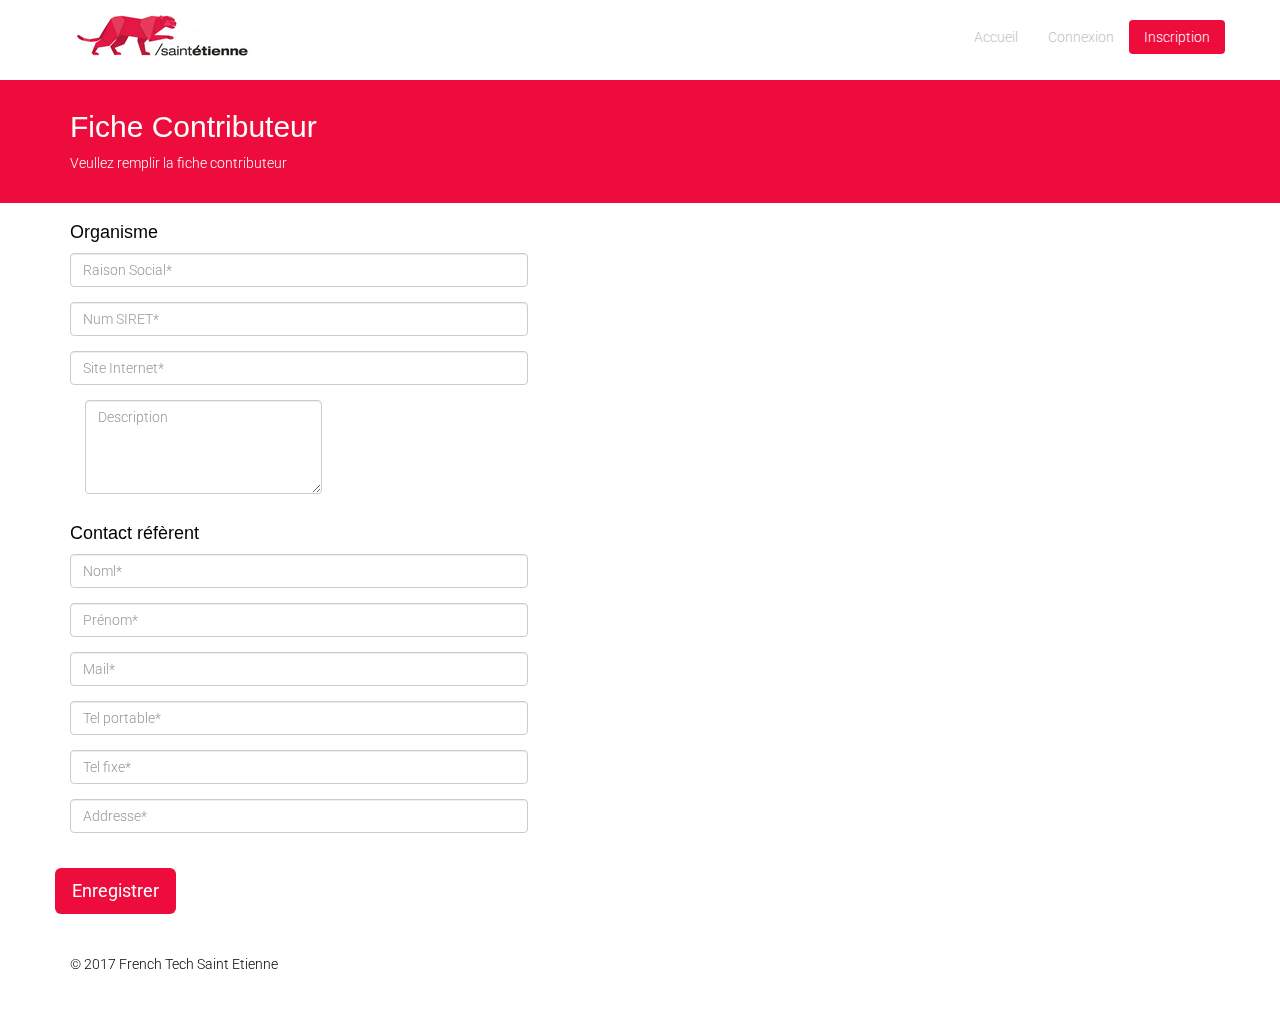
==== FicheContributeur.html @ c5b107f5 "Petite modification" ====
<!DOCTYPE html>
<html lang="fr">
<head>
    <meta charset="utf-8">
    <meta name="viewport" content="width=device-width, initial-scale=1.0">
    <meta name="description" content="">
    <meta name="author" content="">
    <title>Fiche Contributeur | Indicateurs French Tech</title>
    <link href="css/bootstrap.min.css" rel="stylesheet">
    <link href="css/font-awesome.min.css" rel="stylesheet">
    <link href="css/prettyPhoto.css" rel="stylesheet">
    <link href="css/animate.css" rel="stylesheet">
    <link href="css/main.css" rel="stylesheet">
    <!--[if lt IE 9]>
    <script src="js/html5shiv.js"></script>
    <script src="js/respond.min.js"></script>
    <![endif]-->
    <link rel="shortcut icon" href="images/ico/favicon.ico">
    <link rel="apple-touch-icon-precomposed" sizes="144x144" href="images/ico/apple-touch-icon-144-precomposed.png">
    <link rel="apple-touch-icon-precomposed" sizes="114x114" href="images/ico/apple-touch-icon-114-precomposed.png">
    <link rel="apple-touch-icon-precomposed" sizes="72x72" href="images/ico/apple-touch-icon-72-precomposed.png">
    <link rel="apple-touch-icon-precomposed" href="images/ico/apple-touch-icon-57-precomposed.png">
</head><!--/head-->
<body>
  <div class="modal fade" id="modal-login" role="dialog"><!-- modal-login-->
    <div class="modal-dialog modal-sm">
      <div class="modal-content">
        <div class="modal-header">
          <button type="button" class="close" data-dismiss="modal">&times;</button>
          <h4 class="modal-title center">Connectez-vous !</h4>
        </div>
        <div class="modal-body">
                    <form>
                        <div class="form-group">
                            <input type="email" class="form-control" id="username" name="_username"  placeholder="Adresse e-mail" required="required">
                        </div>
                        <div class="form-group">
                            <input type="password" class="form-control" id="password" name="_password" required="required" placeholder="Mot de passe">
                        </div>
                        <div class="checkbox">
                            <div class="checkbox">
                                <label><input type="checkbox"> Se souvenir de moi</label>
                            </div>
                        </div>
                        <p><a href="indexUser.html">Mot de passe oublié ?</a>
                        <input class="btn pull-right pinkFrenchTech" type="submit" id="_submit" name="_submit" value="Connexion" /></p>
                    </form>
                </div>
                <div class="modal-footer">
                    <p>Vous n'avez pas encore de compte ?</p>
                    <a  href="inscription.html">Inscrivez-vous !</a>
                </div>
            </div>
        </div>
    </div>
</div><!-- /modal-login-->

    <header class="navbar navbar-inverse navbar-fixed-top white" role="banner">
        <div class="container">
            <div class="navbar-header">
                <button type="button" class="navbar-toggle" data-toggle="collapse" data-target=".navbar-collapse">
                    <span class="sr-only">Toggle navigation</span>
                    <span class="icon-bar"></span>
                    <span class="icon-bar"></span>
                    <span class="icon-bar"></span>
                </button>
                <a class="navbar-brand" href="index.html"><img src="images/logo.png" alt="logo"></a>
            </div>
            <div class="collapse navbar-collapse">
                <ul class="nav navbar-nav navbar-right">
                  <li><a href="index.html">Accueil</a></li>
                  <li><a href="#" data-toggle="modal" data-target="#modal-login">Connexion</a></li>
                  <li class="active"><a href="inscription.html">Inscription</a></li>
                </ul>
            </div>
        </div>
    </header><!--/header-->

    <section id="title" class="pinkFrenchTech">
        <div class="container">
            <div class="row">
                <div class="col-sm-6">
                    <h2>Fiche Contributeur</h2>
                    <p>Veullez remplir la fiche contributeur</p>
                </div>
            </div>
        </div>
    </section><!--/#title-->

    <section id="contact-page" class="container">
        <div class="row">
            <div class="col-sm-12">
                <h4>Organisme</h4>
                <div class="status alert alert-success" style="display: none"></div>
                <form id="main-contact-form" class="contact-form" name="contact-form" method="post" action="sendemail.php" role="form">
                    <div class="row">
                        <div class="col-sm-5">
                            <div class="form-group">
                                <input type="text" class="form-control" required="required" placeholder="Raison Social*">
                            </div>
                            <div class="form-group">
                                <input type="text" class="form-control" required="required" placeholder="Num SIRET*">
                            </div>

                            <div class="form-group">
                                <input type="text" class="form-control" required="required" placeholder="Site Internet*">
                            </div>
                            <div class="col-sm-7">
                                <textarea name="description" id="description" required="required" class="form-control" rows="4" placeholder="Description"></textarea>
                            </div>

                            </div>

                    </div>
                </form>
            </div><!--/.col-sm-8-->



            <div class="col-sm-12">
                <h4>Contact réfèrent</h4>
                <div class="status alert alert-success" style="display: none"></div>
                <form id="main-contact-form" class="contact-form" name="contact-form" method="post" action="sendemail.php" role="form">
                    <div class="row">
                        <div class="col-sm-5">
                            <div class="form-group">
                                <input type="text" class="form-control" required="required" placeholder="Noml*">
                            </div>
                            <div class="form-group">
                                <input type="text" class="form-control" required="required" placeholder="Prénom*">
                            </div>

                            <div class="form-group">
                                <input type="text" class="form-control" required="required" placeholder="Mail*">
                            </div>
                            <div class="form-group">
                                <input type="text" class="form-control" required="required" placeholder="Tel portable*">
                            </div>
                            <div class="form-group">
                                <input type="text" class="form-control" required="required" placeholder="Tel fixe*">
                            </div>
                            <div class="form-group">
                                <input type="text" class="form-control" required="required" placeholder="Addresse*">
                            </div>

                            </div>

                    </div>
                </form>
            </div>



            <div class="form-group">
                <button type="submit" class="btn btn-lg pinkFrenchTech">Enregistrer</button>

            </div>


    <!--<section id="contact-page" class="container">
        <div class="row">
            <div class="col-sm-12">
                <h4>Vos Informations</h4>
                <div class="status alert alert-success" style="display: none"></div>
                <form id="main-contact-form" class="contact-form" name="contact-form" method="post" action="sendemail.php" role="form">
                    <div class="row">
                        <div class="col-sm-5">
                            <div class="form-group">
                                <input type="text" class="form-control" required="required" placeholder="First Name*">
                            </div>
                            <div class="form-group">
                                <input type="text" class="form-control" required="required" placeholder="Last Name*">
                            </div>
                            <div class="form-group">
                                <input type="text" class="form-control" required="required" placeholder="Email address*">
                            </div>
                            <div class="form-group">
                                <input type="text" class="form-control" required="required" placeholder="Téléphone*">
                            </div>
                            <div class="form-group">
                                <input type="text" class="form-control" required="required" placeholder="Société*">
                            </div>
                            <div class="form-group">
                                <button type="submit" class="btn btn-lg pinkFrenchTech">Envoyer</button>
                                <p class="pull-right">Vous avez déjà un compte ?</p></br>
                                <a class="pull-right" href="#" data-toggle="modal" data-target="#modal-login">connectez-vous !</a>
                            </div>
                        </div>
                        <div class="col-sm-7">
                            <textarea name="message" id="message" required="required" class="form-control" rows="8" placeholder="Message"></textarea>
                        </div>
                    </div>
                </form>
            </div><!--/.col-sm-8-->
            <!--<div class="col-sm-3">
                <h4>Our Location</h4>
                <iframe width="100%" height="215" frameborder="0" scrolling="no" marginheight="0" marginwidth="0" src="https://maps.google.com.au/maps?f=q&amp;source=s_q&amp;hl=en&amp;geocode=&amp;q=Dhaka,+Dhaka+Division,+Bangladesh&amp;aq=0&amp;oq=dhaka+ban&amp;sll=40.714353,-74.005973&amp;sspn=0.836898,1.815491&amp;ie=UTF8&amp;hq=&amp;hnear=Dhaka+Division,+Bangladesh&amp;t=m&amp;ll=24.542126,90.293884&amp;spn=0.124922,0.411301&amp;z=8&amp;output=embed"></iframe>
            </div>
        </div>
    </section><!--/#contact-page-->

    <footer id="footer" class="white">
        <div class="container">
            <div class="row">
                <div class="col-sm-6">
                    <a target="_blank" href="http://www.saint-etiennefrenchtech.fr/" title="French Tech">&copy; 2017 French Tech Saint Etienne</a>
                </div>
            </div>
        </div>
    </footer><!--/#footer-->

    <script src="js/jquery.js"></script>
    <script src="js/bootstrap.min.js"></script>
    <script src="js/jquery.prettyPhoto.js"></script>
    <script src="js/main.js"></script>
</body>
</html>
---- css/prettyPhoto.css ----
div.pp_default .pp_top,div.pp_default .pp_top .pp_middle,div.pp_default .pp_top .pp_left,div.pp_default .pp_top .pp_right,div.pp_default .pp_bottom,div.pp_default .pp_bottom .pp_left,div.pp_default .pp_bottom .pp_middle,div.pp_default .pp_bottom .pp_right{height:13px}
div.pp_default .pp_top .pp_left{background:url(../images/prettyPhoto/default/sprite.png) -78px -93px no-repeat}
div.pp_default .pp_top .pp_middle{background:url(../images/prettyPhoto/default/sprite_x.png) top left repeat-x}
div.pp_default .pp_top .pp_right{background:url(../images/prettyPhoto/default/sprite.png) -112px -93px no-repeat}
div.pp_default .pp_content .ppt{color:#f8f8f8}
div.pp_default .pp_content_container .pp_left{background:url(../images/prettyPhoto/default/sprite_y.png) -7px 0 repeat-y;padding-left:13px}
div.pp_default .pp_content_container .pp_right{background:url(../images/prettyPhoto/default/sprite_y.png) top right repeat-y;padding-right:13px}
div.pp_default .pp_next:hover{background:url(../images/prettyPhoto/default/sprite_next.png) center right no-repeat;cursor:pointer}
div.pp_default .pp_previous:hover{background:url(../images/prettyPhoto/default/sprite_prev.png) center left no-repeat;cursor:pointer}
div.pp_default .pp_expand{background:url(../images/prettyPhoto/default/sprite.png) 0 -29px no-repeat;cursor:pointer;width:28px;height:28px}
div.pp_default .pp_expand:hover{background:url(../images/prettyPhoto/default/sprite.png) 0 -56px no-repeat;cursor:pointer}
div.pp_default .pp_contract{background:url(../images/prettyPhoto/default/sprite.png) 0 -84px no-repeat;cursor:pointer;width:28px;height:28px}
div.pp_default .pp_contract:hover{background:url(../images/prettyPhoto/default/sprite.png) 0 -113px no-repeat;cursor:pointer}
div.pp_default .pp_close{width:30px;height:30px;background:url(../images/prettyPhoto/default/sprite.png) 2px 1px no-repeat;cursor:pointer}
div.pp_default .pp_gallery ul li a{background:url(../images/prettyPhoto/default/default_thumb.png) center center #f8f8f8;border:1px solid #aaa}
div.pp_default .pp_social{margin-top:7px}
div.pp_default .pp_gallery a.pp_arrow_previous,div.pp_default .pp_gallery a.pp_arrow_next{position:static;left:auto}
div.pp_default .pp_nav .pp_play,div.pp_default .pp_nav .pp_pause{background:url(../images/prettyPhoto/default/sprite.png) -51px 1px no-repeat;height:30px;width:30px}
div.pp_default .pp_nav .pp_pause{background-position:-51px -29px}
div.pp_default a.pp_arrow_previous,div.pp_default a.pp_arrow_next{background:url(../images/prettyPhoto/default/sprite.png) -31px -3px no-repeat;height:20px;width:20px;margin:4px 0 0}
div.pp_default a.pp_arrow_next{left:52px;background-position:-82px -3px}
div.pp_default .pp_content_container .pp_details{margin-top:5px}
div.pp_default .pp_nav{clear:none;height:30px;width:110px;position:relative}
div.pp_default .pp_nav .currentTextHolder{font-family:Georgia;font-style:italic;color:#999;font-size:11px;left:75px;line-height:25px;position:absolute;top:2px;margin:0;padding:0 0 0 10px}
div.pp_default .pp_close:hover,div.pp_default .pp_nav .pp_play:hover,div.pp_default .pp_nav .pp_pause:hover,div.pp_default .pp_arrow_next:hover,div.pp_default .pp_arrow_previous:hover{opacity:0.7}
div.pp_default .pp_description{font-size:11px;font-weight:700;line-height:14px;margin:5px 50px 5px 0}
div.pp_default .pp_bottom .pp_left{background:url(../images/prettyPhoto/default/sprite.png) -78px -127px no-repeat}
div.pp_default .pp_bottom .pp_middle{background:url(../images/prettyPhoto/default/sprite_x.png) bottom left repeat-x}
div.pp_default .pp_bottom .pp_right{background:url(../images/prettyPhoto/default/sprite.png) -112px -127px no-repeat}
div.pp_default .pp_loaderIcon{background:url(../images/prettyPhoto/default/loader.gif) center center no-repeat}
div.light_rounded .pp_top .pp_left{background:url(../images/prettyPhoto/light_rounded/sprite.png) -88px -53px no-repeat}
div.light_rounded .pp_top .pp_right{background:url(../images/prettyPhoto/light_rounded/sprite.png) -110px -53px no-repeat}
div.light_rounded .pp_next:hover{background:url(../images/prettyPhoto/light_rounded/btnNext.png) center right no-repeat;cursor:pointer}
div.light_rounded .pp_previous:hover{background:url(../images/prettyPhoto/light_rounded/btnPrevious.png) center left no-repeat;cursor:pointer}
div.light_rounded .pp_expand{background:url(../images/prettyPhoto/light_rounded/sprite.png) -31px -26px no-repeat;cursor:pointer}
div.light_rounded .pp_expand:hover{background:url(../images/prettyPhoto/light_rounded/sprite.png) -31px -47px no-repeat;cursor:pointer}
div.light_rounded .pp_contract{background:url(../images/prettyPhoto/light_rounded/sprite.png) 0 -26px no-repeat;cursor:pointer}
div.light_rounded .pp_contract:hover{background:url(../images/prettyPhoto/light_rounded/sprite.png) 0 -47px no-repeat;cursor:pointer}
div.light_rounded .pp_close{width:75px;height:22px;background:url(../images/prettyPhoto/light_rounded/sprite.png) -1px -1px no-repeat;cursor:pointer}
div.light_rounded .pp_nav .pp_play{background:url(../images/prettyPhoto/light_rounded/sprite.png) -1px -100px no-repeat;height:15px;width:14px}
div.light_rounded .pp_nav .pp_pause{background:url(../images/prettyPhoto/light_rounded/sprite.png) -24px -100px no-repeat;height:15px;width:14px}
div.light_rounded .pp_arrow_previous{background:url(../images/prettyPhoto/light_rounded/sprite.png) 0 -71px no-repeat}
div.light_rounded .pp_arrow_next{background:url(../images/prettyPhoto/light_rounded/sprite.png) -22px -71px no-repeat}
div.light_rounded .pp_bottom .pp_left{background:url(../images/prettyPhoto/light_rounded/sprite.png) -88px -80px no-repeat}
div.light_rounded .pp_bottom .pp_right{background:url(../images/prettyPhoto/light_rounded/sprite.png) -110px -80px no-repeat}
div.dark_rounded .pp_top .pp_left{background:url(../images/prettyPhoto/dark_rounded/sprite.png) -88px -53px no-repeat}
div.dark_rounded .pp_top .pp_right{background:url(../images/prettyPhoto/dark_rounded/sprite.png) -110px -53px no-repeat}
div.dark_rounded .pp_content_container .pp_left{background:url(../images/prettyPhoto/dark_rounded/contentPattern.png) top left repeat-y}
div.dark_rounded .pp_content_container .pp_right{background:url(../images/prettyPhoto/dark_rounded/contentPattern.png) top right repeat-y}
div.dark_rounded .pp_next:hover{background:url(../images/prettyPhoto/dark_rounded/btnNext.png) center right no-repeat;cursor:pointer}
div.dark_rounded .pp_previous:hover{background:url(../images/prettyPhoto/dark_rounded/btnPrevious.png) center left no-repeat;cursor:pointer}
div.dark_rounded .pp_expand{background:url(../images/prettyPhoto/dark_rounded/sprite.png) -31px -26px no-repeat;cursor:pointer}
div.dark_rounded .pp_expand:hover{background:url(../images/prettyPhoto/dark_rounded/sprite.png) -31px -47px no-repeat;cursor:pointer}
div.dark_rounded .pp_contract{background:url(../images/prettyPhoto/dark_rounded/sprite.png) 0 -26px no-repeat;cursor:pointer}
div.dark_rounded .pp_contract:hover{background:url(../images/prettyPhoto/dark_rounded/sprite.png) 0 -47px no-repeat;cursor:pointer}
div.dark_rounded .pp_close{width:75px;height:22px;background:url(../images/prettyPhoto/dark_rounded/sprite.png) -1px -1px no-repeat;cursor:pointer}
div.dark_rounded .pp_description{margin-right:85px;color:#fff}
div.dark_rounded .pp_nav .pp_play{background:url(../images/prettyPhoto/dark_rounded/sprite.png) -1px -100px no-repeat;height:15px;width:14px}
div.dark_rounded .pp_nav .pp_pause{background:url(../images/prettyPhoto/dark_rounded/sprite.png) -24px -100px no-repeat;height:15px;width:14px}
div.dark_rounded .pp_arrow_previous{background:url(../images/prettyPhoto/dark_rounded/sprite.png) 0 -71px no-repeat}
div.dark_rounded .pp_arrow_next{background:url(../images/prettyPhoto/dark_rounded/sprite.png) -22px -71px no-repeat}
div.dark_rounded .pp_bottom .pp_left{background:url(../images/prettyPhoto/dark_rounded/sprite.png) -88px -80px no-repeat}
div.dark_rounded .pp_bottom .pp_right{background:url(../images/prettyPhoto/dark_rounded/sprite.png) -110px -80px no-repeat}
div.dark_rounded .pp_loaderIcon{background:url(../images/prettyPhoto/dark_rounded/loader.gif) center center no-repeat}
div.dark_square .pp_left,div.dark_square .pp_middle,div.dark_square .pp_right,div.dark_square .pp_content{background:#000}
div.dark_square .pp_description{color:#fff;margin:0 85px 0 0}
div.dark_square .pp_loaderIcon{background:url(../images/prettyPhoto/dark_square/loader.gif) center center no-repeat}
div.dark_square .pp_expand{background:url(../images/prettyPhoto/dark_square/sprite.png) -31px -26px no-repeat;cursor:pointer}
div.dark_square .pp_expand:hover{background:url(../images/prettyPhoto/dark_square/sprite.png) -31px -47px no-repeat;cursor:pointer}
div.dark_square .pp_contract{background:url(../images/prettyPhoto/dark_square/sprite.png) 0 -26px no-repeat;cursor:pointer}
div.dark_square .pp_contract:hover{background:url(../images/prettyPhoto/dark_square/sprite.png) 0 -47px no-repeat;cursor:pointer}
div.dark_square .pp_close{width:75px;height:22px;background:url(../images/prettyPhoto/dark_square/sprite.png) -1px -1px no-repeat;cursor:pointer}
div.dark_square .pp_nav{clear:none}
div.dark_square .pp_nav .pp_play{background:url(../images/prettyPhoto/dark_square/sprite.png) -1px -100px no-repeat;height:15px;width:14px}
div.dark_square .pp_nav .pp_pause{background:url(../images/prettyPhoto/dark_square/sprite.png) -24px -100px no-repeat;height:15px;width:14px}
div.dark_square .pp_arrow_previous{background:url(../images/prettyPhoto/dark_square/sprite.png) 0 -71px no-repeat}
div.dark_square .pp_arrow_next{background:url(../images/prettyPhoto/dark_square/sprite.png) -22px -71px no-repeat}
div.dark_square .pp_next:hover{background:url(../images/prettyPhoto/dark_square/btnNext.png) center right no-repeat;cursor:pointer}
div.dark_square .pp_previous:hover{background:url(../images/prettyPhoto/dark_square/btnPrevious.png) center left no-repeat;cursor:pointer}
div.light_square .pp_expand{background:url(../images/prettyPhoto/light_square/sprite.png) -31px -26px no-repeat;cursor:pointer}
div.light_square .pp_expand:hover{background:url(../images/prettyPhoto/light_square/sprite.png) -31px -47px no-repeat;cursor:pointer}
div.light_square .pp_contract{background:url(../images/prettyPhoto/light_square/sprite.png) 0 -26px no-repeat;cursor:pointer}
div.light_square .pp_contract:hover{background:url(../images/prettyPhoto/light_square/sprite.png) 0 -47px no-repeat;cursor:pointer}
div.light_square .pp_close{width:75px;height:22px;background:url(../images/prettyPhoto/light_square/sprite.png) -1px -1px no-repeat;cursor:pointer}
div.light_square .pp_nav .pp_play{background:url(../images/prettyPhoto/light_square/sprite.png) -1px -100px no-repeat;height:15px;width:14px}
div.light_square .pp_nav .pp_pause{background:url(../images/prettyPhoto/light_square/sprite.png) -24px -100px no-repeat;height:15px;width:14px}
div.light_square .pp_arrow_previous{background:url(../images/prettyPhoto/light_square/sprite.png) 0 -71px no-repeat}
div.light_square .pp_arrow_next{background:url(../images/prettyPhoto/light_square/sprite.png) -22px -71px no-repeat}
div.light_square .pp_next:hover{background:url(../images/prettyPhoto/light_square/btnNext.png) center right no-repeat;cursor:pointer}
div.light_square .pp_previous:hover{background:url(../images/prettyPhoto/light_square/btnPrevious.png) center left no-repeat;cursor:pointer}
div.facebook .pp_top .pp_left{background:url(../images/prettyPhoto/facebook/sprite.png) -88px -53px no-repeat}
div.facebook .pp_top .pp_middle{background:url(../images/prettyPhoto/facebook/contentPatternTop.png) top left repeat-x}
div.facebook .pp_top .pp_right{background:url(../images/prettyPhoto/facebook/sprite.png) -110px -53px no-repeat}
div.facebook .pp_content_container .pp_left{background:url(../images/prettyPhoto/facebook/contentPatternLeft.png) top left repeat-y}
div.facebook .pp_content_container .pp_right{background:url(../images/prettyPhoto/facebook/contentPatternRight.png) top right repeat-y}
div.facebook .pp_expand{background:url(../images/prettyPhoto/facebook/sprite.png) -31px -26px no-repeat;cursor:pointer}
div.facebook .pp_expand:hover{background:url(../images/prettyPhoto/facebook/sprite.png) -31px -47px no-repeat;cursor:pointer}
div.facebook .pp_contract{background:url(../images/prettyPhoto/facebook/sprite.png) 0 -26px no-repeat;cursor:pointer}
div.facebook .pp_contract:hover{background:url(../images/prettyPhoto/facebook/sprite.png) 0 -47px no-repeat;cursor:pointer}
div.facebook .pp_close{width:22px;height:22px;background:url(../images/prettyPhoto/facebook/sprite.png) -1px -1px no-repeat;cursor:pointer}
div.facebook .pp_description{margin:0 37px 0 0}
div.facebook .pp_loaderIcon{background:url(../images/prettyPhoto/facebook/loader.gif) center center no-repeat}
div.facebook .pp_arrow_previous{background:url(../images/prettyPhoto/facebook/sprite.png) 0 -71px no-repeat;height:22px;margin-top:0;width:22px}
div.facebook .pp_arrow_previous.disabled{background-position:0 -96px;cursor:default}
div.facebook .pp_arrow_next{background:url(../images/prettyPhoto/facebook/sprite.png) -32px -71px no-repeat;height:22px;margin-top:0;width:22px}
div.facebook .pp_arrow_next.disabled{background-position:-32px -96px;cursor:default}
div.facebook .pp_nav{margin-top:0}
div.facebook .pp_nav p{font-size:15px;padding:0 3px 0 4px}
div.facebook .pp_nav .pp_play{background:url(../images/prettyPhoto/facebook/sprite.png) -1px -123px no-repeat;height:22px;width:22px}
div.facebook .pp_nav .pp_pause{background:url(../images/prettyPhoto/facebook/sprite.png) -32px -123px no-repeat;height:22px;width:22px}
div.facebook .pp_next:hover{background:url(../images/prettyPhoto/facebook/btnNext.png) center right no-repeat;cursor:pointer}
div.facebook .pp_previous:hover{background:url(../images/prettyPhoto/facebook/btnPrevious.png) center left no-repeat;cursor:pointer}
div.facebook .pp_bottom .pp_left{background:url(../images/prettyPhoto/facebook/sprite.png) -88px -80px no-repeat}
div.facebook .pp_bottom .pp_middle{background:url(../images/prettyPhoto/facebook/contentPatternBottom.png) top left repeat-x}
div.facebook .pp_bottom .pp_right{background:url(../images/prettyPhoto/facebook/sprite.png) -110px -80px no-repeat}
div.pp_pic_holder a:focus{outline:none}
div.pp_overlay{background:#000;display:none;left:0;position:absolute;top:0;width:100%;z-index:9500}
div.pp_pic_holder{display:none;position:absolute;width:100px;z-index:10000}
.pp_content{height:40px;min-width:40px}
* html .pp_content{width:40px}
.pp_content_container{position:relative;text-align:left;width:100%}
.pp_content_container .pp_left{padding-left:20px}
.pp_content_container .pp_right{padding-right:20px}
.pp_content_container .pp_details{float:left;margin:10px 0 2px}
.pp_description{display:none;margin:0}
.pp_social{float:left;margin:0}
.pp_social .facebook{float:left;margin-left:5px;width:55px;overflow:hidden}
.pp_social .twitter{float:left}
.pp_nav{clear:right;float:left;margin:3px 10px 0 0}
.pp_nav p{float:left;white-space:nowrap;margin:2px 4px}
.pp_nav .pp_play,.pp_nav .pp_pause{float:left;margin-right:4px;text-indent:-10000px}
a.pp_arrow_previous,a.pp_arrow_next{display:block;float:left;height:15px;margin-top:3px;overflow:hidden;text-indent:-10000px;width:14px}
.pp_hoverContainer{position:absolute;top:0;width:100%;z-index:2000}
.pp_gallery{display:none;left:50%;margin-top:-50px;position:absolute;z-index:10000}
.pp_gallery div{float:left;overflow:hidden;position:relative}
.pp_gallery ul{float:left;height:35px;position:relative;white-space:nowrap;margin:0 0 0 5px;padding:0}
.pp_gallery ul a{border:1px rgba(0,0,0,0.5) solid;display:block;float:left;height:33px;overflow:hidden}
.pp_gallery ul a img{border:0}
.pp_gallery li{display:block;float:left;margin:0 5px 0 0;padding:0}
.pp_gallery li.default a{background:url(../images/prettyPhoto/facebook/default_thumbnail.gif) 0 0 no-repeat;display:block;height:33px;width:50px}
.pp_gallery .pp_arrow_previous,.pp_gallery .pp_arrow_next{margin-top:7px!important}
a.pp_next{background:url(../images/prettyPhoto/light_rounded/btnNext.png) 10000px 10000px no-repeat;display:block;float:right;height:100%;text-indent:-10000px;width:49%}
a.pp_previous{background:url(../images/prettyPhoto/light_rounded/btnNext.png) 10000px 10000px no-repeat;display:block;float:left;height:100%;text-indent:-10000px;width:49%}
a.pp_expand,a.pp_contract{cursor:pointer;display:none;height:20px;position:absolute;right:30px;text-indent:-10000px;top:10px;width:20px;z-index:20000}
a.pp_close{position:absolute;right:0;top:0;display:block;line-height:22px;text-indent:-10000px}
.pp_loaderIcon{display:block;height:24px;left:50%;position:absolute;top:50%;width:24px;margin:-12px 0 0 -12px}
#pp_full_res{line-height:1!important}
#pp_full_res .pp_inline{text-align:left}
#pp_full_res .pp_inline p{margin:0 0 15px}
div.ppt{color:#fff;display:none;font-size:17px;z-index:9999;margin:0 0 5px 15px}
div.pp_default .pp_content,div.light_rounded .pp_content{background-color:#fff}
div.pp_default #pp_full_res .pp_inline,div.light_rounded .pp_content .ppt,div.light_rounded #pp_full_res .pp_inline,div.light_square .pp_content .ppt,div.light_square #pp_full_res .pp_inline,div.facebook .pp_content .ppt,div.facebook #pp_full_res .pp_inline{color:#000}
div.pp_default .pp_gallery ul li a:hover,div.pp_default .pp_gallery ul li.selected a,.pp_gallery ul a:hover,.pp_gallery li.selected a{border-color:#fff}
div.pp_default .pp_details,div.light_rounded .pp_details,div.dark_rounded .pp_details,div.dark_square .pp_details,div.light_square .pp_details,div.facebook .pp_details{position:relative}
div.light_rounded .pp_top .pp_middle,div.light_rounded .pp_content_container .pp_left,div.light_rounded .pp_content_container .pp_right,div.light_rounded .pp_bottom .pp_middle,div.light_square .pp_left,div.light_square .pp_middle,div.light_square .pp_right,div.light_square .pp_content,div.facebook .pp_content{background:#fff}
div.light_rounded .pp_description,div.light_square .pp_description{margin-right:85px}
div.light_rounded .pp_gallery a.pp_arrow_previous,div.light_rounded .pp_gallery a.pp_arrow_next,div.dark_rounded .pp_gallery a.pp_arrow_previous,div.dark_rounded .pp_gallery a.pp_arrow_next,div.dark_square .pp_gallery a.pp_arrow_previous,div.dark_square .pp_gallery a.pp_arrow_next,div.light_square .pp_gallery a.pp_arrow_previous,div.light_square .pp_gallery a.pp_arrow_next{margin-top:12px!important}
div.light_rounded .pp_arrow_previous.disabled,div.dark_rounded .pp_arrow_previous.disabled,div.dark_square .pp_arrow_previous.disabled,div.light_square .pp_arrow_previous.disabled{background-position:0 -87px;cursor:default}
div.light_rounded .pp_arrow_next.disabled,div.dark_rounded .pp_arrow_next.disabled,div.dark_square .pp_arrow_next.disabled,div.light_square .pp_arrow_next.disabled{background-position:-22px -87px;cursor:default}
div.light_rounded .pp_loaderIcon,div.light_square .pp_loaderIcon{background:url(../images/prettyPhoto/light_rounded/loader.gif) center center no-repeat}
div.dark_rounded .pp_top .pp_middle,div.dark_rounded .pp_content,div.dark_rounded .pp_bottom .pp_middle{background:url(../images/prettyPhoto/dark_rounded/contentPattern.png) top left repeat}
div.dark_rounded .currentTextHolder,div.dark_square .currentTextHolder{color:#c4c4c4}
div.dark_rounded #pp_full_res .pp_inline,div.dark_square #pp_full_res .pp_inline{color:#fff}
.pp_top,.pp_bottom{height:20px;position:relative}
* html .pp_top,* html .pp_bottom{padding:0 20px}
.pp_top .pp_left,.pp_bottom .pp_left{height:20px;left:0;position:absolute;width:20px}
.pp_top .pp_middle,.pp_bottom .pp_middle{height:20px;left:20px;position:absolute;right:20px}
* html .pp_top .pp_middle,* html .pp_bottom .pp_middle{left:0;position:static}
.pp_top .pp_right,.pp_bottom .pp_right{height:20px;left:auto;position:absolute;right:0;top:0;width:20px}
.pp_fade,.pp_gallery li.default a img{display:none}
---- css/main.css ----
@import url(http://fonts.googleapis.com/css?family=Roboto:400,700,300);
.clearfix {
  *zoom: 1;
}
.clearfix:before,
.clearfix:after {
  display: table;
  content: "";
  line-height: 0;
}
.clearfix:after {
  clear: both;
}
.hide-text {
  font: 0/0 a;
  color: transparent;
  text-shadow: none;
  background-color: transparent;
  border: 0;
}
.input-block-level {
  display: block;
  width: 100%;
  min-height: 30px;
  -webkit-box-sizing: border-box;
  -moz-box-sizing: border-box;
  box-sizing: border-box;
}
body {
  padding-top: 80px;
  color: #000000;
  background: #ffffff;
  font-family: 'Roboto', sans-serif;
  font-weight: 300;
}
header{
  padding-bottom: 10px;
}
h1,
h2,
h3,
h4,
h5,
h6 {
  font-family: 'Helvetica', sans-serif;
  font-weight: 400;
}
a {
  color: #34495e;
  -webkit-transition: 300ms;
  -moz-transition: 300ms;
  -o-transition: 300ms;
  transition: 300ms;
}
hr {
  border-top: 1px solid #e5e5e5;
  border-bottom: 1px solid #fff;
}
.btn {
  font-weight: 400;
}
.btn-transparent {
  border: 3px solid #fff;
  background: transparent;
  color: #fff;
}
.btn-transparent:hover {
  border-color: rgba(255, 255, 255, 0.5);
}
a:hover,
a:focus {
  color: #d9534f;
  text-decoration: none;
  outline: none;
}
.dropdown-menu {
  margin-top: -1px;
  min-width: 180px;
}
body > section {
  padding: 10px 0;
}
.socialPadding{
  padding: 20px 0;
}
.asbestos {
  color: #fff;
}
.pinkFrenchTech,
.white,
.black,
.asbestos h1,
.pinkFrenchTech h1,
.white h1,
.black h1,
.asbestos h2,
.pinkFrenchTech h2,
.white h2,
.black h2,
.asbestos h3,
.pinkFrenchTech h3,
.white h3,
.black h3,
.asbestos h4,
.pinkFrenchTech h4,
.white h4,
.black h4,
.asbestos h5,
.pinkFrenchTech h5,
.white h5,
.black h5,
.asbestos h6{
  color: #fff;
}
.pinkFrenchTech h6,
.white h6,
.black h6,
.pinkFrenchTech small,
.white small,
.black small,
.asbestos small {
  color: rgba(255, 255, 255, 0.8);
}
.pinkFrenchTech {
  background-color: #ee0c3c;
}
.darkFrenchTech{
  color: #30030c;
}
.lightFrenchTech{
  background-color: #fee7ec;
}
.white {
  background-color: #FFFFFF;
}
.white a:not(.btn) {
  color: #FFFFFF;
}
.white a:not(.btn):hover {
  color: #FFFFFF;
}
.black{
  background-color: #000000;
}
.asbestos {
  background-color: #7f8c8d;
}
.embed-container {
  position: relative;
  padding-bottom: 56.25%;
  /* 16/9 ratio */

  padding-top: 30px;
  /* IE6 workaround*/

  height: 0;
  overflow: hidden;
}
.embed-container iframe,
.embed-container object,
.embed-container embed {
  position: absolute;
  top: 0;
  left: 0;
  width: 100%;
  height: 100%;
}
#main-slider {
  position: relative;
}
#main-slider .carousel h2 {
  font-size: 36px;
}
#main-slider .carousel .btn {
  border: 3px solid rgba(255, 255, 255, 0.5);
  color: #fff;
  border-radius: 0;
  margin-top: 5px;
}
#main-slider .carousel .btn:hover {
  background-color: rgba(255, 255, 255, 0.3);
}
#main-slider .carousel .boxed {
  padding: 10px 15px;
  background-color: rgba(0, 0, 0, 0.8);
  display: inline-block;
}
#main-slider .carousel .item {
  background-position: 50%;
  background-repeat: no-repeat;
  background-size: cover;
  left: 0 !important;
  opacity: 0;
  top: 0;
  position: absolute;
  width: 100%;
  display: block !important;
  height: 600px;
  -webkit-transition: opacity ease-in-out 500ms;
  -moz-transition: opacity ease-in-out 500ms;
  -o-transition: opacity ease-in-out 500ms;
  transition: opacity ease-in-out 500ms;
}
#main-slider .carousel .item:first-child {
  top: auto;
  position: relative;
}
#main-slider .carousel .item.active {
  opacity: 1;
  -webkit-transition: opacity ease-in-out 500ms;
  -moz-transition: opacity ease-in-out 500ms;
  -o-transition: opacity ease-in-out 500ms;
  transition: opacity ease-in-out 500ms;
  z-index: 1;
}
#main-slider .prev,
#main-slider .next {
  position: absolute;
  top: 50%;
  background-color: rgba(0, 0, 0, 0.3);
  color: #fff;
  display: inline-block;
  margin-top: -25px;
  font-size: 24px;
  height: 50px;
  width: 50px;
  line-height: 50px;
  text-align: center;
  border-radius: 4px;
  z-index: 5;
}
#main-slider .prev:hover,
#main-slider .next:hover {
  background-color: rgba(0, 0, 0, 0.5);
  border-radius: 10px;
}
#main-slider .prev {
  left: 10px;
}
#main-slider .next {
  right: 10px;
}
#main-slider .active .animation.animated-item-1 {
  -webkit-animation: fadeInUp 300ms linear 300ms both;
  -moz-animation: fadeInUp 300ms linear 300ms both;
  -o-animation: fadeInUp 300ms linear 300ms both;
  -ms-animation: fadeInUp 300ms linear 300ms both;
  animation: fadeInUp 300ms linear 300ms both;
  text-shadow: #000000 1px 1px, #000000 -1px 1px, #000000 -1px -1px, #000000 1px -1px;

}
#main-slider .active .animation.animated-item-2 {
  -webkit-animation: fadeInUp 300ms linear 600ms both;
  -moz-animation: fadeInUp 300ms linear 600ms both;
  -o-animation: fadeInUp 300ms linear 600ms both;
  -ms-animation: fadeInUp 300ms linear 600ms both;
  animation: fadeInUp 300ms linear 600ms both;
  text-shadow: #000000 1px 1px, #000000 -1px 1px, #000000 -1px -1px, #000000 1px -1px;

}
#main-slider .active .animation.animated-item-3 {
  -webkit-animation: fadeInUp 300ms linear 900ms both;
  -moz-animation: fadeInUp 300ms linear 900ms both;
  -o-animation: fadeInUp 300ms linear 900ms both;
  -ms-animation: fadeInUp 300ms linear 900ms both;
  animation: fadeInUp 300ms linear 900ms both;
  text-shadow: #000000 1px 1px, #000000 -1px 1px, #000000 -1px -1px, #000000 1px -1px;

}
#main-slider .active .animation.animated-item-4 {
  -webkit-animation: fadeInUp 300ms linear 1200ms both;
  -moz-animation: fadeInUp 300ms linear 1200ms both;
  -o-animation: fadeInUp 300ms linear 1200ms both;
  -ms-animation: fadeInUp 300ms linear 1200ms both;
  animation: fadeInUp 300ms linear 1200ms both;
  text-shadow: #000000 1px 1px, #000000 -1px 1px, #000000 -1px -1px, #000000 1px -1px;

}
#services .media:hover .icon-md {
  border-radius: 10px;
  background-color: rgba(0, 0, 0, 0.8);
}
#recent-works {
  padding: 90px 0;
}
#recent-works .item-inner {
  position: relative;
  margin: 0;
}
.portfolio-items,
.portfolio-filter {
  list-style: none;
  padding: 0;
  margin: 0 -20px 20px 0;
}
.portfolio-filter > li {
  display: inline-block;
}
.portfolio-items > li {
  float: left;
  padding: 0;
  -webkit-box-sizing: border-box;
  -moz-box-sizing: border-box;
  box-sizing: border-box;
}
.portfolio-items.col-2 > li {
  width: 50%;
}
.portfolio-items.col-3 > li {
  width: 33%;
}
.portfolio-items.col-4 > li {
  width: 25%;
}
.portfolio-items.col-5 > li {
  width: 20%;
}
.portfolio-items.col-6 > li {
  width: 16%;
}
.portfolio-item {
  padding: 0;
  margin: 0;
}
.portfolio-item .item-inner {
  background: #fff;
  border: 1px solid #eee;
  padding: 10px 10px 0;
  margin: 0 20px 20px 0;
  position: relative;
}
.portfolio-item img {
  width: 100%;
}
.portfolio-item h5 {
  background: #fff;
  margin: 0;
  padding: 10px 0;
  font-weight: 700;
  font-size: 14px;
  color: #2c3e50;
  white-space: nowrap;
  text-overflow: ellipsis;
  overflow: hidden;
}
.portfolio-item .overlay {
  position: absolute;
  top: 0;
  left: 0;
  width: 100%;
  height: 100%;
  opacity: 0;
  background: rgba(255, 255, 255, 0.9);
  text-align: center;
  vertical-align: middle;
  -webkit-transition: opacity 300ms;
  -moz-transition: opacity 300ms;
  -o-transition: opacity 300ms;
  transition: opacity 300ms;
}
.portfolio-item .overlay .preview {
  position: relative;
  top: 50%;
  display: inline-block;
  margin-top: -20px;
}
.portfolio-item:hover .overlay {
  opacity: 1;
}
/* Start: Recommended Isotope styles */
/**** Isotope Filtering ****/
.isotope-item {
  z-index: 2;
}
.isotope-hidden.isotope-item {
  pointer-events: none;
  z-index: 1;
}
/**** Isotope CSS3 transitions ****/
.isotope,
.isotope .isotope-item {
  -webkit-transition-duration: 0.8s;
  -moz-transition-duration: 0.8s;
  -ms-transition-duration: 0.8s;
  -o-transition-duration: 0.8s;
  transition-duration: 0.8s;
}
.isotope {
  -webkit-transition-property: height, width;
  -moz-transition-property: height, width;
  -ms-transition-property: height, width;
  -o-transition-property: height, width;
  transition-property: height, width;
}
.isotope .isotope-item {
  -webkit-transition-property: -webkit-transform, opacity;
  -moz-transition-property: -moz-transform, opacity;
  -ms-transition-property: -ms-transform, opacity;
  -o-transition-property: -o-transform, opacity;
  transition-property: transform, opacity;
}
/**** disabling Isotope CSS3 transitions ****/
.isotope.no-transition,
.isotope.no-transition .isotope-item,
.isotope .isotope-item.no-transition {
  -webkit-transition-duration: 0s;
  -moz-transition-duration: 0s;
  -ms-transition-duration: 0s;
  -o-transition-duration: 0s;
  transition-duration: 0s;
}
/* End: Recommended Isotope styles */
/* disable CSS transitions for containers with infinite scrolling*/
.isotope.infinite-scrolling {
  -webkit-transition: none;
  -moz-transition: none;
  -ms-transition: none;
  -o-transition: none;
  transition: none;
}
#pricing-table .plan {
  border-radius: 4px;
  list-style: none;
  margin: 0 0 20px;
  background: #3498db;
  text-align: center;
  padding: 30px 0;
}
#pricing-table .plan li {
  padding: 5px 0;
  color: #fff;
  -webkit-transition: 300ms;
  -moz-transition: 300ms;
  -o-transition: 300ms;
  transition: 300ms;
}
#pricing-table .plan li.plan-name {
  font-size: 24px;
  line-height: 24px;
  color: #fff;
}
#pricing-table .plan li.plan-name h3 {
  margin: 0;
}
#pricing-table .plan li.plan-price {
  margin-bottom: 10px;
}
#pricing-table .plan li.plan-price > div {
  display: inline-block;
  background-color: rgba(0, 0, 0, 0.2);
  padding: 10px;
  font-size: 24px;
  border-radius: 100%;
  width: 70px;
  height: 70px;
}
#pricing-table .plan li.plan-price > div sup {
  font-size: 10px;
  line-height: 10px;
}
#pricing-table .plan li.plan-price > div > small {
  display: block;
  font-size: 11px;
}
#pricing-table .plan li.plan-action {
  margin-top: 10px;
  border-top: 0;
}
#pricing-table .plan.featured {
  background-color: #2c3e50;
}
#title h1 {
  margin: 0;
  font-size: 36px;
  font-weight: 300;
}
.center {
  text-align: center;
}
#meet-the-team .designation {
  margin-top: 5px;
  display: block;
  font-size: 13px;
}
.img-thumbnail {
  border: 0;
}
.progress,
.progress .bar {
  background: #fff;
  -webkit-box-shadow: none;
  -moz-box-shadow: none;
  box-shadow: none;
  height: 30px;
  line-height: 30px;
}
.well {
  -webkit-box-shadow: none;
  -moz-box-shadow: none;
  box-shadow: none;
  border: 0;
}
ul.breadcrumb {
  margin: 20px 0 0;
  background: transparent;
}
ul.breadcrumb > li {
  text-shadow: none;
}
ul.breadcrumb > li > a,
ul.breadcrumb > li .divider {
  color: #fff;
}
ul.breadcrumb > li.active {
  color: rgba(255, 255, 255, 0.7);
}
ul.tag-cloud {
  list-style: none;
  padding: 0;
  margin: 0;
}
ul.tag-cloud li {
  display: inline-block;
  margin: 0 0 2px 0;
}
.btn-social {
  border: 0;
  color: #fff;
  border-radius: 100%;
  display: inline-block;
  width: 36px;
  height: 36px;
  line-height: 36px;
  text-align: center;
  padding: 0;
}
.btn-social.btn-facebook {
  background: #4f7dd4;
}
.btn-social.btn-facebook:hover {
  background: #789bde;
}
.btn-social.btn-twitter {
  background: #5bceff;
}
.btn-social.btn-twitter:hover {
  background: #8eddff;
}
.btn-social.btn-linkedin {
  background: #21a6d8;
}
.btn-social.btn-linkedin:hover {
  background: #49b9e3;
}
.btn-social.btn-google-plus {
  background: #dc422b;
}
.btn-social.btn-google-plus:hover {
  background: #e36957;
}
.btn-social:hover {
  color: #fff;
}
.navbar-inverse {
  border: none;
}
.navbar-inverse .navbar-brand {
  font-family: 'Bubbler One', sans-serif;
  font-size: 36px;
  line-height: 50px;
  color: #fff;
}
.navbar-inverse .navbar-nav {
  margin-top: 20px;
}
.navbar-inverse .navbar-nav > li > a {
  padding-top: 7px;
  padding-bottom: 7px;
  border-radius: 4px;
  color: #bdc3c7;
}
.navbar-inverse .navbar-nav > .active > a,
.navbar-inverse .navbar-nav > .active > a:hover,
.navbar-inverse .navbar-nav > .active > a:focus,
.navbar-inverse .navbar-nav > .open > a,
.navbar-inverse .navbar-nav > .open > a:hover,
.navbar-inverse .navbar-nav > .open > a:focus {
  background-color: #ee0c3c;
}
.navbar-inverse .navbar-nav .dropdown-menu {
  background-color: #2c3e50;
  -webkit-box-shadow: none;
  -moz-box-shadow: none;
  box-shadow: none;
  border: 0;
  padding: 0;
  margin-top: -3px;
}
.navbar-inverse .navbar-nav .dropdown-menu > li > a {
  padding: 8px 15px;
  color: #bdc3c7;
}
.navbar-inverse .navbar-nav .dropdown-menu > li:hover > a,
.navbar-inverse .navbar-nav .dropdown-menu > li:focus > a,
.navbar-inverse .navbar-nav .dropdown-menu > li.active > a {
  background-color: rgba(0, 0, 0, 0.3);
}
.navbar-inverse .navbar-nav .dropdown-menu > li:last-child > a {
  border-radius: 0 0 3px 3px;
}
.navbar-inverse .navbar-nav .dropdown-menu > li.divider {
  background-color: rgba(0, 0, 0, 0.1);
}
.navbar-inverse .navbar-collapse,
.navbar-inverse .navbar-form {
  border-top: 0;
}
#social-media .icon-facebook {
  background-color: #3c5899;
}
#social-media .icon-facebook:hover {
  background-color: #4e6fba;
}
#social-media .icon-twitter {
  background-color: #29c5f6;
}
#social-media .icon-twitter:hover {
  background-color: #5ad2f8;
}
#social-media .icon-google-plus {
  background-color: #d13d2f;
}
#social-media .icon-google-plus:hover {
  background-color: #da6459;
}
#social-media .icon-pinterest {
  background-color: #c61118;
}
#social-media .icon-pinterest:hover {
  background-color: #ec1e26;
}
.icon-lg {
  font-size: 48px;
  height: 108px;
  width: 108px;
  line-height: 108px;
  color: #fff;
  margin: 10px;
  background-color: rgba(0, 0, 0, 0.4);
  text-align: center;
  display: inline-block !important;
  border-radius: 100%;
}
.icon-md {
  font-size: 36px;
  height: 68px;
  width: 68px;
  line-height: 68px;
  color: #fff;
  margin-right: 10px;
  background-color: rgba(0, 0, 0, 0.4);
  text-align: center;
  display: block;
  border-radius: 50%;
  -webkit-transition: 500ms;
  -moz-transition: 500ms;
  -o-transition: 500ms;
  transition: 500ms;
}
.modal {
  border: 0;
}
.modal#loginForm {
  width: 600px;
  margin-left: -300px;
}
.modal .modal-header {
  border: 0;
  padding: 20px 20px 0;
}
.modal .modal-header > h4 {
  font-weight: 300;
  font-size: 14px;
  color: #848484;
  text-transform: uppercase;
  margin: 0;
}
.modal .modal-body {
  padding: 20px;
}
/*.modal input[type="text"],
.modal input[type="password"] {
  padding: 5px 10px;
  min-height: 30px;
  width: 130px;
  margin-right: 10px;
}*/
.modal .icon-remove {
  color: #848484;
  position: absolute;
  right: -5px;
  top: -5px;
  width: 16px;
  height: 16px;
  line-height: 16px;
  text-align: center;
  display: block;
  background: #ebebeb;
  -webkit-border-radius: 100%;
  -moz-border-radius: 100%;
  border-radius: 100%;
  cursor: pointer;
}
.modal button {
  margin-left: 10px;
  border: 0;
}
.gap {
  margin-bottom: 50px;
}
.big-gap {
  margin-bottom: 100px;
}
.no-margin {
  margin: 0;
  padding: 0;
}
.registration-form {
  border: 0;
  background-color: #fff;
  padding: 20px;
  display: inline-block;
}
#bottom {
  color: #bdc3c7;
}
#bottom h4 {
  margin-top: 0;
  margin-bottom: 15px;
}
#bottom .media-heading {
  display: block;
  font-weight: 400;
}
.row > div {
  margin-bottom: 10px;
}
ul.unstyled {
  list-style: none;
  padding: 0;
  margin: 0;
}
/*Unordered Lists*/
ul.arrow,
ul.arrow-double,
ul.tick,
ul.cross,
ul.star,
ul.rss {
  list-style: none;
  padding: 0;
  margin: 0;
}
ul.arrow li::before,
ul.arrow-double li::before,
ul.tick li::before,
ul.cross li::before,
ul.star li::before,
ul.rss li::before,
ul.arrow li::after,
ul.arrow-double li::after,
ul.tick li::after,
ul.cross li::after,
ul.star li::after,
ul.rss li::after {
  font-family: FontAwesome;
  font-size: 11px;
}
ul.arrow li::before,
ul.arrow-double li::before,
ul.tick li::before,
ul.cross li::before,
ul.star li::before,
ul.rss li::before {
  margin-right: 5px;
}
ul.arrow li::before {
  content: "\f105";
}
ul.arrow-double li::before {
  content: "\f101";
}
ul.tick li::before {
  content: "\f00c";
}
ul.cross li::before {
  content: "\f00d";
}
ul.star li::before {
  content: "\f006";
}
ul.rss li::before {
  content: "\f09e";
}
#footer {
  padding-top: 30px;
  padding-bottom: 30px;
  color: #bdc3c7;
}
#footer a {
  color: #000000;
}
#footer a:hover {
  color: #d9534f;
}
#footer ul {
  list-style: none;
  padding: 0;
  margin: 0;
}
#footer ul > li {
  display: inline-block;
  margin-left: 15px;
}
ul.social {
  list-style: none;
  margin: 10px 0 0;
  padding: 0;
  display: inline-block;
}
ul.social > li {
  display: inline-block;
  margin: 0 5px;
}
ul.social > li > a {
  font-size: 24px;
  color: #666;
}
ul.social > li > a:hover {
  color: #999;
}
.box-border {
  padding: 15px;
}
.accordion-group {
  background-color: #fff;
  border-top: 1px solid #f0f0f0;
}
.accordion-heading .accordion-toggle {
  color: #666;
  font-weight: 700;
}
.accordion-inner {
  border-top: 0;
}
.blog .blog-item {
  background-color: #fff;
  border-radius: 5px;
  margin-bottom: 20px;
}
.blog .blog-item .img-blog {
  width: 100%;
  border-radius: 5px 5px 0 0;
}
.blog .blog-item .blog-content {
  padding: 20px;
}
.blog .blog-item h3 {
  margin-top: 0;
}
.blog .blog-item .entry-meta {
  margin-bottom: 20px;
}
.blog .blog-item .entry-meta > span {
  display: inline-block;
  color: #999;
  margin-right: 10px;
  font-size: 12px;
}
.blog .blog-item .entry-meta > span a {
  color: #999;
}
ul.pagination > li > a {
  border: 0;
}
ul.pagination > li.active > a,
ul.pagination > li:hover > a {
  background-color: #34495e;
  color: #fff;
}
textarea#message {
  padding: 10px 15px;
  height: 219px;
}
.widget {
  margin-bottom: 30px;
}
ul.gallery {
  list-style: none;
  padding: 0;
  margin: 0;
}
ul.gallery li {
  display: block;
  width: 60px;
  padding: 0;
  margin: 0 4px 4px 0;
  float: left;
}
ul.faq {
  list-style: none;
  margin: 0;
}
ul.faq li {
  margin-top: 30px;
}
ul.faq li:first-child {
  margin-top: 0;
}
ul.faq li span.number {
  display: block;
  float: left;
  width: 50px;
  height: 50px;
  line-height: 50px;
  text-align: center;
  background: #34495e;
  color: #fff;
  font-size: 24px;
}
ul.faq li > div {
  margin-left: 70px;
}
ul.faq li > div h3 {
  margin-top: 0;

}
#error {
  text-align: center;
  margin-top: 150px;
  margin-bottom: 150px;
}
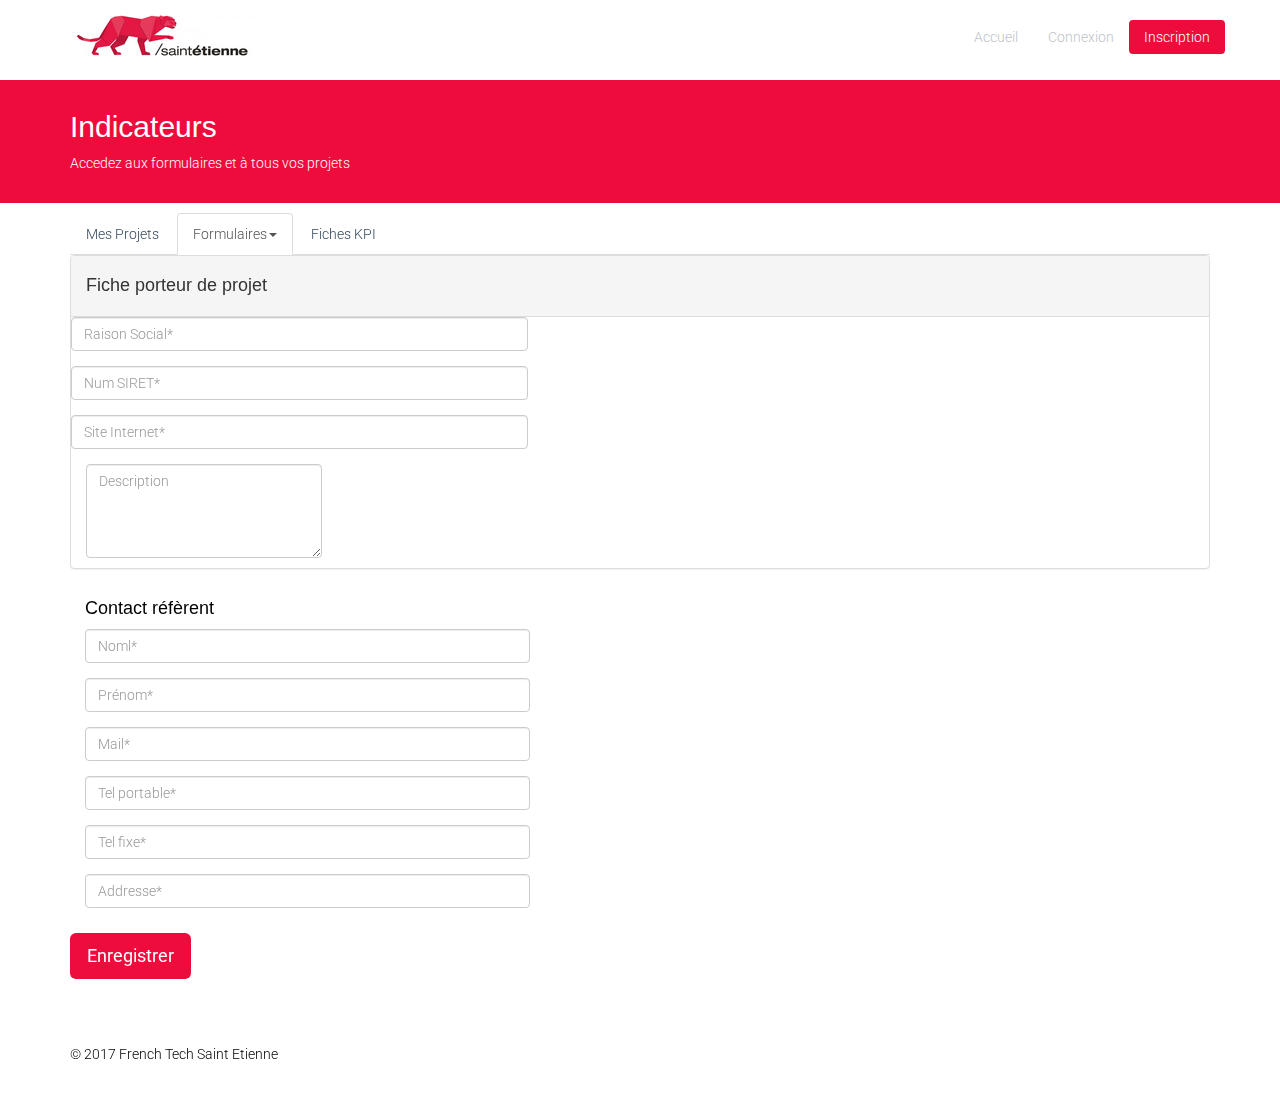
==== commit bd2fb3de: "Liaison des différentes fiches" ====
--- a/FicheContributeur.html
+++ b/FicheContributeur.html
@@ -80,124 +80,100 @@
         <div class="container">
             <div class="row">
                 <div class="col-sm-6">
-                    <h2>Fiche Contributeur</h2>
-                    <p>Veullez remplir la fiche contributeur</p>
+                    <h2>Indicateurs</h2>
+                    <p>Accedez aux formulaires et à tous vos projets</p>
                 </div>
             </div>
         </div>
     </section><!--/#title-->
 
-    <section id="contact-page" class="container">
+    <section id="ficheContributeur" class="container">
         <div class="row">
             <div class="col-sm-12">
-                <h4>Organisme</h4>
-                <div class="status alert alert-success" style="display: none"></div>
-                <form id="main-contact-form" class="contact-form" name="contact-form" method="post" action="sendemail.php" role="form">
-                    <div class="row">
-                        <div class="col-sm-5">
-                            <div class="form-group">
-                                <input type="text" class="form-control" required="required" placeholder="Raison Social*">
-                            </div>
-                            <div class="form-group">
-                                <input type="text" class="form-control" required="required" placeholder="Num SIRET*">
-                            </div>
 
-                            <div class="form-group">
-                                <input type="text" class="form-control" required="required" placeholder="Site Internet*">
-                            </div>
-                            <div class="col-sm-7">
-                                <textarea name="description" id="description" required="required" class="form-control" rows="4" placeholder="Description"></textarea>
-                            </div>
+              <!-- tabs -->
+              <ul class="nav nav-tabs">
+                <li><a href="mesProjets">Mes Projets</a></li>
+                <li class="dropdown active">
+                  <a class="dropdown-toggle" data-toggle="dropdown" href="#">Formulaires<span class="caret"></span></a>
+                  <ul class="dropdown-menu">
+                    <li><a href="FicheProjet.html">Fiche Projet</a></li>
+                    <li><a href="FicheContributeur.html">Fiche Contributeur</a></li>
+                    <li><a href="fichePorteur.html">Fiche Porteur de Projet</a></li>
+                  </ul>
+                </li>
+                <li><a href="#">Fiches KPI</a></li>
+                </ul>
+                <!--/tabs -->
 
-                            </div>
+                <div class="panel panel-default">
+                  <div class="panel-heading"><h4>Fiche porteur de projet</h4></div>
 
-                    </div>
-                </form>
-            </div><!--/.col-sm-8-->
+                      <div class="status alert alert-success" style="display: none"></div>
+                      <form id="main-contact-form" class="contact-form" name="contact-form" method="post" action="sendemail.php" role="form">
+                          <div class="row">
+                              <div class="col-sm-5">
+                                  <div class="form-group">
+                                      <input type="text" class="form-control" required="required" placeholder="Raison Social*">
+                                  </div>
+                                  <div class="form-group">
+                                      <input type="text" class="form-control" required="required" placeholder="Num SIRET*">
+                                  </div>
+
+                                  <div class="form-group">
+                                      <input type="text" class="form-control" required="required" placeholder="Site Internet*">
+                                  </div>
+                                  <div class="col-sm-7">
+                                      <textarea name="description" id="description" required="required" class="form-control" rows="4" placeholder="Description"></textarea>
+                                  </div>
+
+                                  </div>
+
+                          </div>
+                      </form>
+                  </div><!--/.col-sm-8-->
 
 
 
-            <div class="col-sm-12">
-                <h4>Contact réfèrent</h4>
-                <div class="status alert alert-success" style="display: none"></div>
-                <form id="main-contact-form" class="contact-form" name="contact-form" method="post" action="sendemail.php" role="form">
-                    <div class="row">
-                        <div class="col-sm-5">
-                            <div class="form-group">
-                                <input type="text" class="form-control" required="required" placeholder="Noml*">
-                            </div>
-                            <div class="form-group">
-                                <input type="text" class="form-control" required="required" placeholder="Prénom*">
-                            </div>
+                  <div class="col-sm-12">
+                      <h4>Contact réfèrent</h4>
+                      <div class="status alert alert-success" style="display: none"></div>
+                      <form id="main-contact-form" class="contact-form" name="contact-form" method="post" action="sendemail.php" role="form">
+                          <div class="row">
+                              <div class="col-sm-5">
+                                  <div class="form-group">
+                                      <input type="text" class="form-control" required="required" placeholder="Noml*">
+                                  </div>
+                                  <div class="form-group">
+                                      <input type="text" class="form-control" required="required" placeholder="Prénom*">
+                                  </div>
 
-                            <div class="form-group">
-                                <input type="text" class="form-control" required="required" placeholder="Mail*">
-                            </div>
-                            <div class="form-group">
-                                <input type="text" class="form-control" required="required" placeholder="Tel portable*">
-                            </div>
-                            <div class="form-group">
-                                <input type="text" class="form-control" required="required" placeholder="Tel fixe*">
-                            </div>
-                            <div class="form-group">
-                                <input type="text" class="form-control" required="required" placeholder="Addresse*">
-                            </div>
+                                  <div class="form-group">
+                                      <input type="text" class="form-control" required="required" placeholder="Mail*">
+                                  </div>
+                                  <div class="form-group">
+                                      <input type="text" class="form-control" required="required" placeholder="Tel portable*">
+                                  </div>
+                                  <div class="form-group">
+                                      <input type="text" class="form-control" required="required" placeholder="Tel fixe*">
+                                  </div>
+                                  <div class="form-group">
+                                      <input type="text" class="form-control" required="required" placeholder="Addresse*">
+                                  </div>
 
-                            </div>
+                                  </div>
 
-                    </div>
-                </form>
-            </div>
+                          </div>
+                      </form>
+                  </div>
 
+                  <div class="form-group">
+                      <button type="submit" class="btn btn-lg pinkFrenchTech">Enregistrer</button>
 
-
-            <div class="form-group">
-                <button type="submit" class="btn btn-lg pinkFrenchTech">Enregistrer</button>
-
-            </div>
-
-
-    <!--<section id="contact-page" class="container">
-        <div class="row">
-            <div class="col-sm-12">
-                <h4>Vos Informations</h4>
-                <div class="status alert alert-success" style="display: none"></div>
-                <form id="main-contact-form" class="contact-form" name="contact-form" method="post" action="sendemail.php" role="form">
-                    <div class="row">
-                        <div class="col-sm-5">
-                            <div class="form-group">
-                                <input type="text" class="form-control" required="required" placeholder="First Name*">
-                            </div>
-                            <div class="form-group">
-                                <input type="text" class="form-control" required="required" placeholder="Last Name*">
-                            </div>
-                            <div class="form-group">
-                                <input type="text" class="form-control" required="required" placeholder="Email address*">
-                            </div>
-                            <div class="form-group">
-                                <input type="text" class="form-control" required="required" placeholder="Téléphone*">
-                            </div>
-                            <div class="form-group">
-                                <input type="text" class="form-control" required="required" placeholder="Société*">
-                            </div>
-                            <div class="form-group">
-                                <button type="submit" class="btn btn-lg pinkFrenchTech">Envoyer</button>
-                                <p class="pull-right">Vous avez déjà un compte ?</p></br>
-                                <a class="pull-right" href="#" data-toggle="modal" data-target="#modal-login">connectez-vous !</a>
-                            </div>
-                        </div>
-                        <div class="col-sm-7">
-                            <textarea name="message" id="message" required="required" class="form-control" rows="8" placeholder="Message"></textarea>
-                        </div>
-                    </div>
-                </form>
-            </div><!--/.col-sm-8-->
-            <!--<div class="col-sm-3">
-                <h4>Our Location</h4>
-                <iframe width="100%" height="215" frameborder="0" scrolling="no" marginheight="0" marginwidth="0" src="https://maps.google.com.au/maps?f=q&amp;source=s_q&amp;hl=en&amp;geocode=&amp;q=Dhaka,+Dhaka+Division,+Bangladesh&amp;aq=0&amp;oq=dhaka+ban&amp;sll=40.714353,-74.005973&amp;sspn=0.836898,1.815491&amp;ie=UTF8&amp;hq=&amp;hnear=Dhaka+Division,+Bangladesh&amp;t=m&amp;ll=24.542126,90.293884&amp;spn=0.124922,0.411301&amp;z=8&amp;output=embed"></iframe>
-            </div>
-        </div>
-    </section><!--/#contact-page-->
+                  </div>
+          </div>
+      </div>
+    </section>
 
     <footer id="footer" class="white">
         <div class="container">
